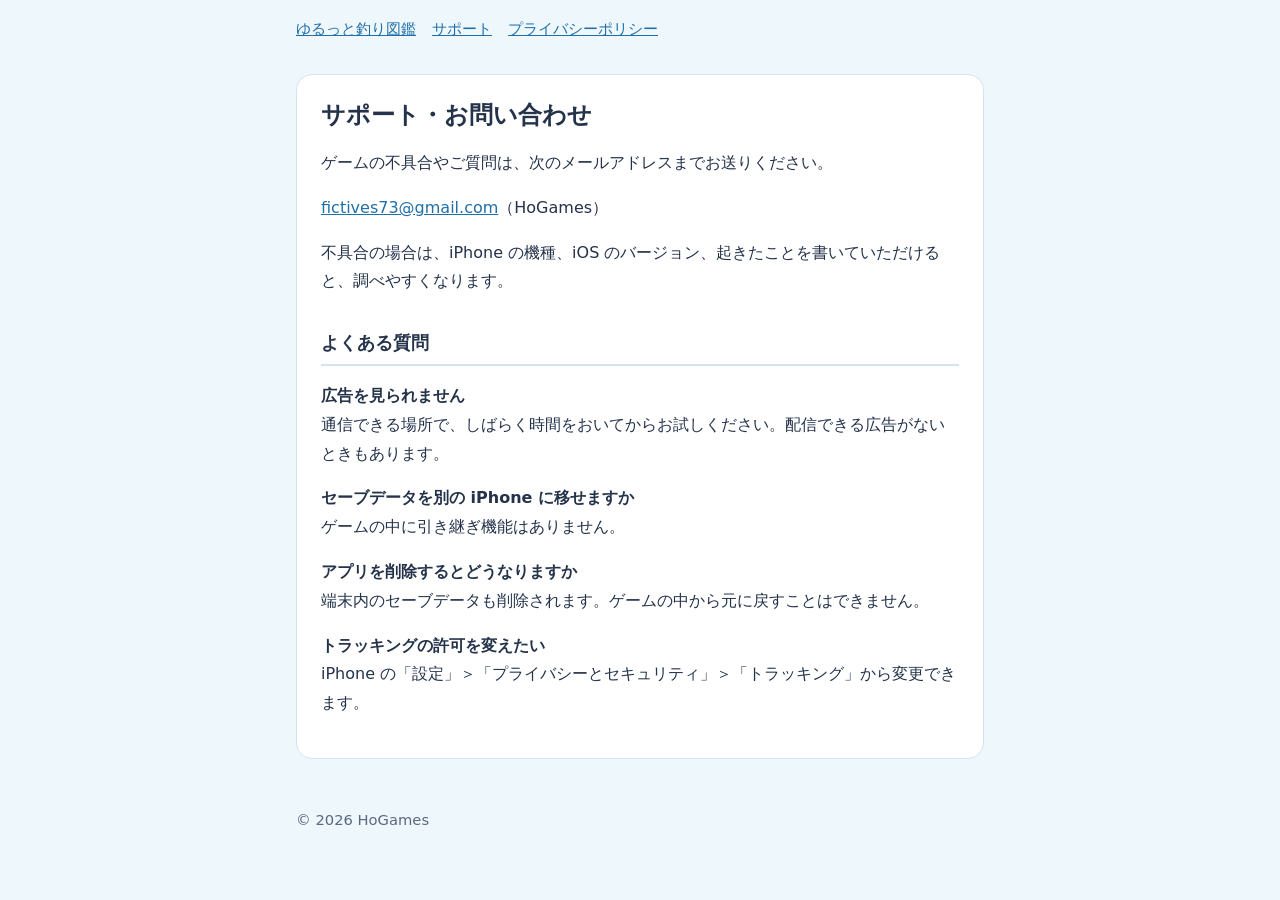
==== yurufishdex/support.html @ 319f2909 "Add files via upload" ====
<!DOCTYPE html>
<html lang="ja">
<head>
<meta charset="utf-8">
<meta name="viewport" content="width=device-width, initial-scale=1">
<title>サポート | ゆるっと釣り図鑑</title>
<link rel="icon" href="icon.png">
<link rel="stylesheet" href="style.css">
</head>
<body>
<nav><a href="index.html">ゆるっと釣り図鑑</a><a href="support.html">サポート</a><a href="privacy.html">プライバシーポリシー</a></nav>
<main><article>
<h1>サポート・お問い合わせ</h1>
<p>ゲームの不具合やご質問は、次のメールアドレスまでお送りください。</p>
<p><a href="mailto:fictives73@gmail.com">fictives73@gmail.com</a>（HoGames）</p>
<p>不具合の場合は、iPhone の機種、iOS のバージョン、起きたことを書いていただけると、調べやすくなります。</p>
<h2>よくある質問</h2>
<p><strong>広告を見られません</strong><br>通信できる場所で、しばらく時間をおいてからお試しください。配信できる広告がないときもあります。</p>
<p><strong>セーブデータを別の iPhone に移せますか</strong><br>ゲームの中に引き継ぎ機能はありません。</p>
<p><strong>アプリを削除するとどうなりますか</strong><br>端末内のセーブデータも削除されます。ゲームの中から元に戻すことはできません。</p>
<p><strong>トラッキングの許可を変えたい</strong><br>iPhone の「設定」＞「プライバシーとセキュリティ」＞「トラッキング」から変更できます。</p>
</article></main>
<footer>© 2026 HoGames</footer>
</body>
</html>
---- yurufishdex/style.css ----
:root { --text: #24324a; --sub: #5a6880; --line: #d5e3ee; --accent: #1f6fa8; --bg: #eef7fc; --card: #ffffff; }
* { box-sizing: border-box; }
body { margin: 0; background: var(--bg); color: var(--text); line-height: 1.8; overflow-wrap: anywhere;
  font-family: "Hiragino Sans", "Noto Sans JP", "Yu Gothic", system-ui, sans-serif; }
main { max-width: 720px; margin: 0 auto; padding: 32px 16px 48px; }
article { background: var(--card); border: 1px solid var(--line); border-radius: 16px; padding: 24px; }
h1 { font-size: 1.5rem; line-height: 1.4; margin: 0 0 8px; }
h2 { font-size: 1.1rem; margin: 32px 0 8px; padding-bottom: 4px; border-bottom: 2px solid var(--line); }
a { color: var(--accent); }
ul { padding-left: 1.4em; }
table { width: 100%; border-collapse: collapse; font-size: .92rem; }
th, td { border: 1px solid var(--line); padding: 8px 10px; text-align: left; vertical-align: top; }
th { background: var(--bg); }
.date { color: var(--sub); margin: 0; }
.icon { display: block; width: 112px; height: 112px; border-radius: 24px; margin: 0 0 16px; }
nav, footer { max-width: 720px; margin: 0 auto; padding: 16px; font-size: .92rem; }
nav { padding-bottom: 0; }
nav a { margin-right: 16px; }
footer { padding-top: 0; color: var(--sub); }
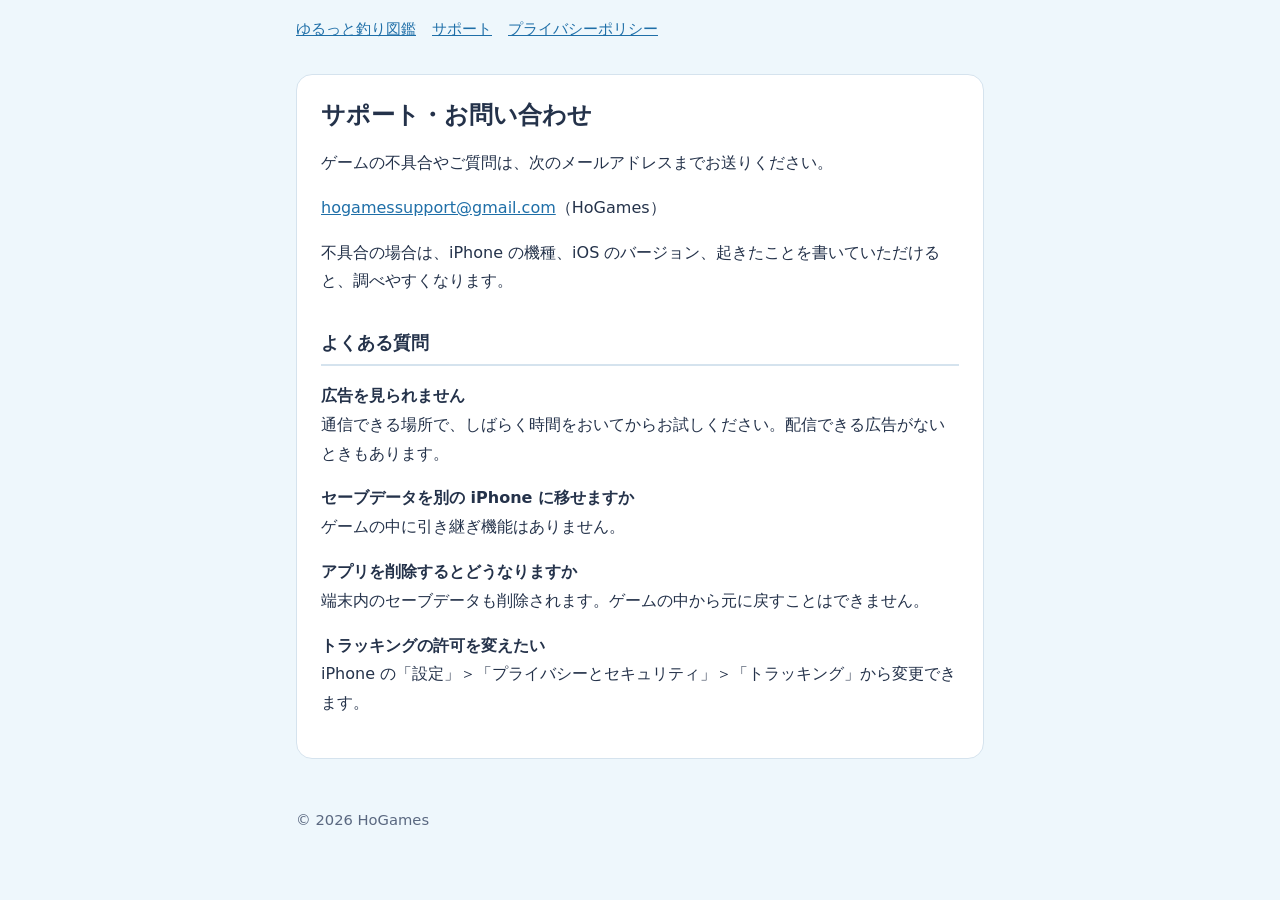
==== commit 23ae6841: "Add files via upload" ====
--- a/yurufishdex/support.html
+++ b/yurufishdex/support.html
@@ -12,7 +12,7 @@
 <main><article>
 <h1>サポート・お問い合わせ</h1>
 <p>ゲームの不具合やご質問は、次のメールアドレスまでお送りください。</p>
-<p><a href="mailto:fictives73@gmail.com">fictives73@gmail.com</a>（HoGames）</p>
+<p><a href="mailto:hogamessupport@gmail.com">hogamessupport@gmail.com</a>（HoGames）</p>
 <p>不具合の場合は、iPhone の機種、iOS のバージョン、起きたことを書いていただけると、調べやすくなります。</p>
 <h2>よくある質問</h2>
 <p><strong>広告を見られません</strong><br>通信できる場所で、しばらく時間をおいてからお試しください。配信できる広告がないときもあります。</p>
